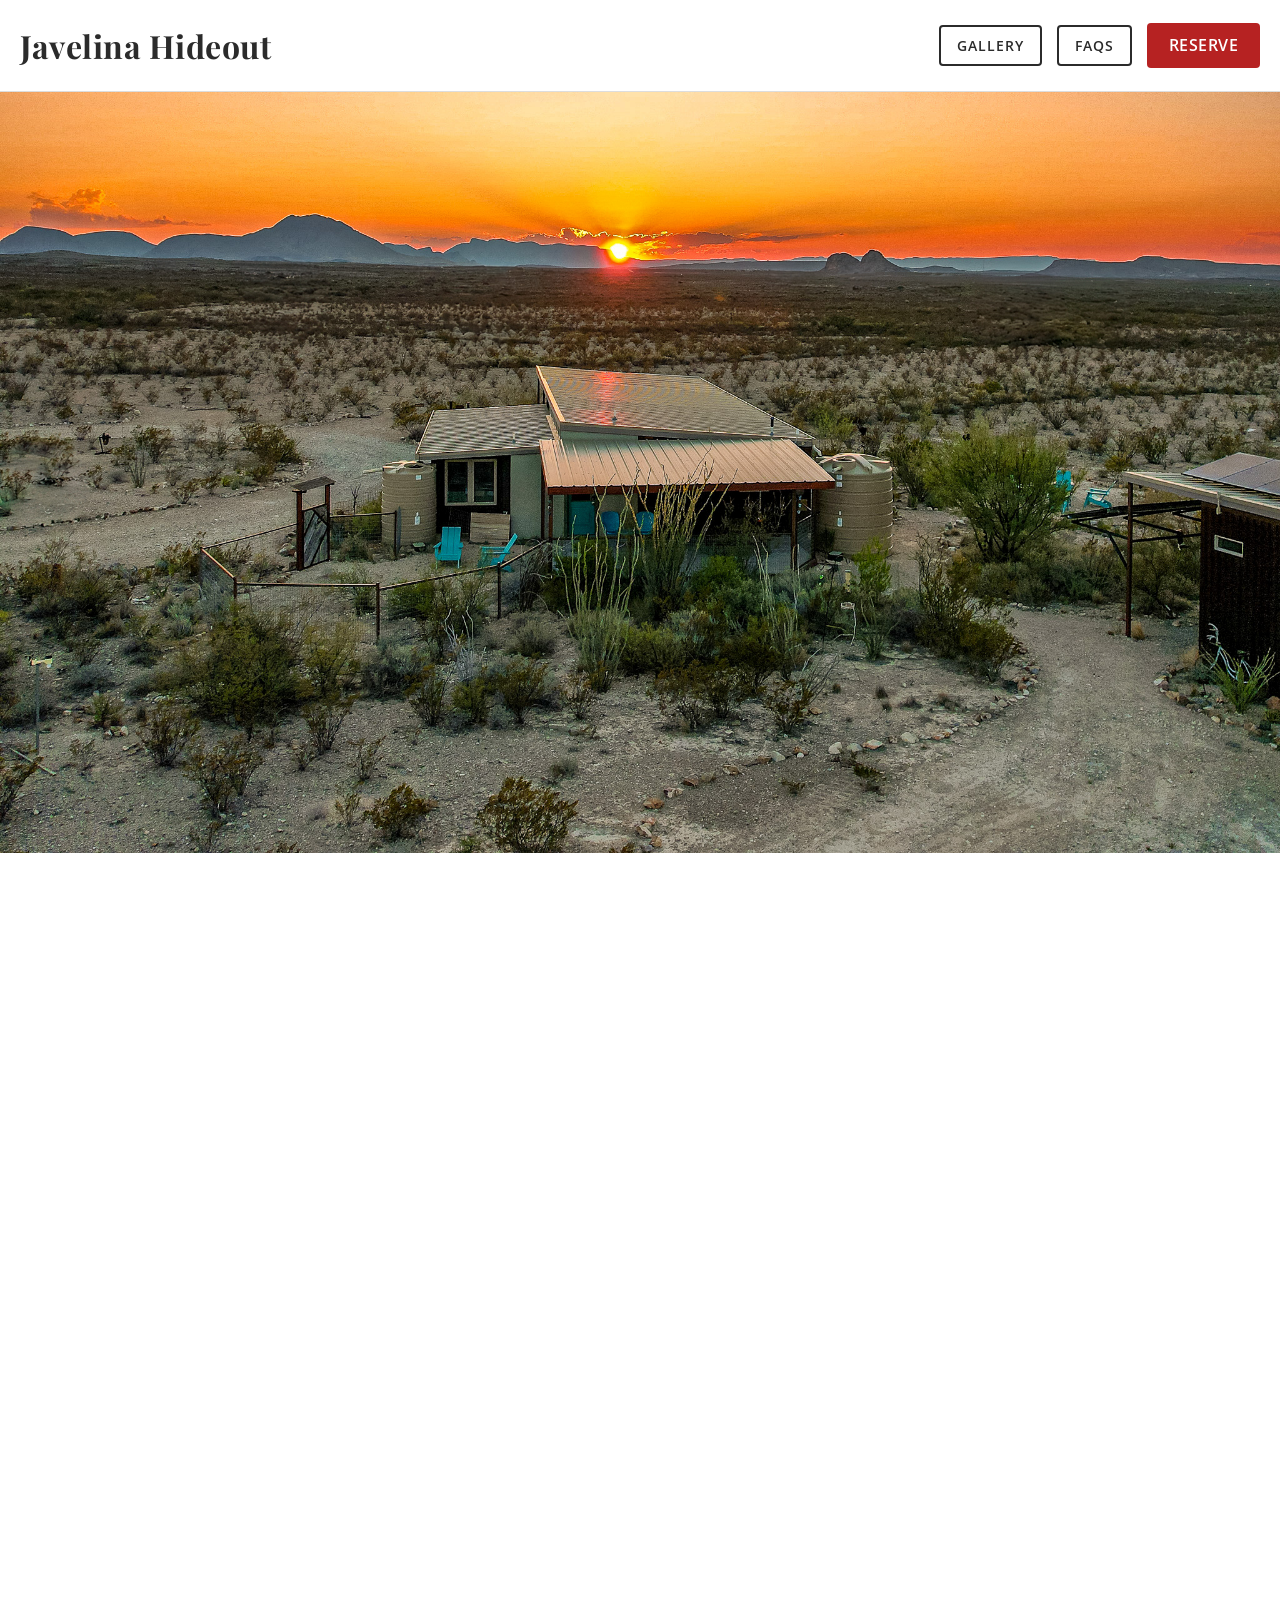
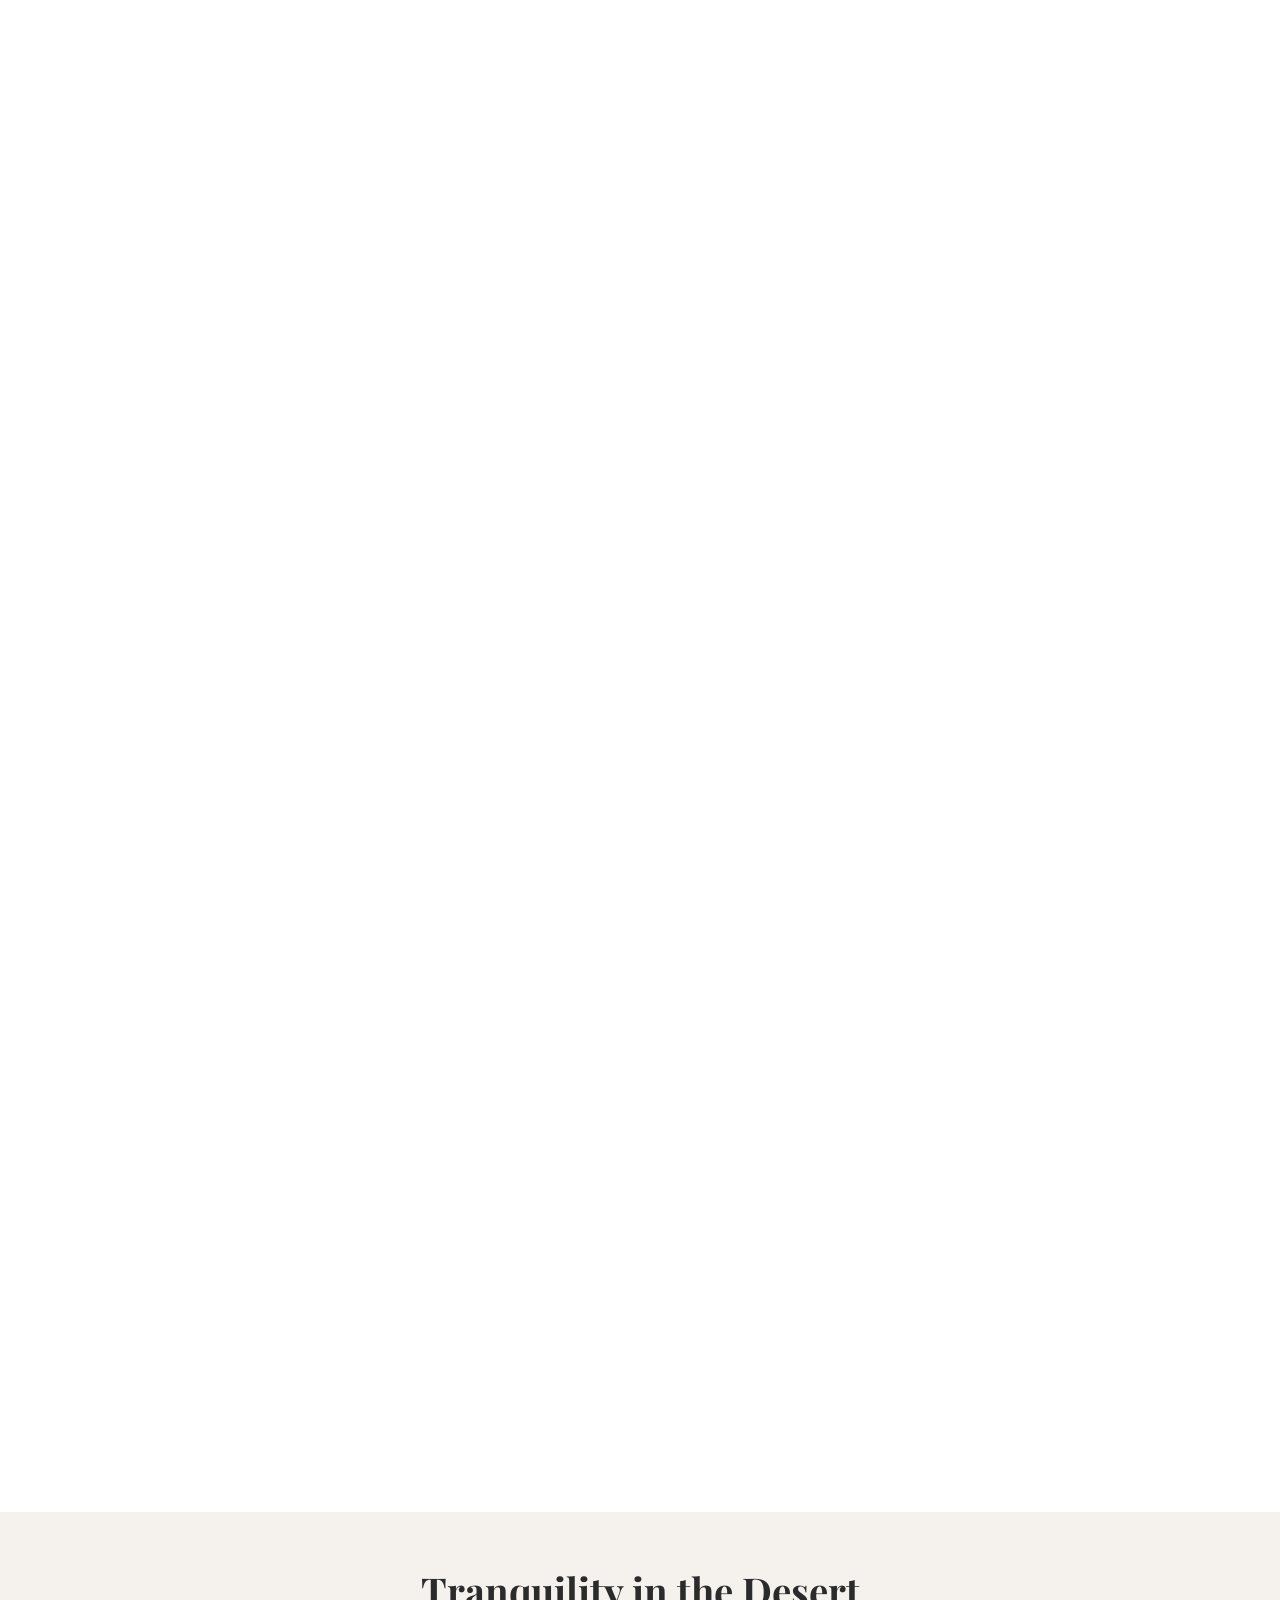
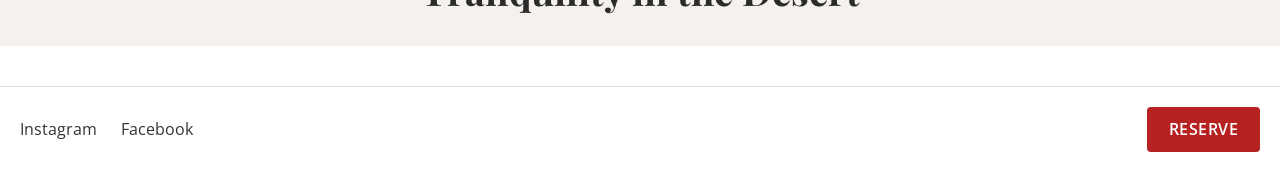
==== index.html @ 0f3e6824 "new repo to reproduce old page" ====
<!DOCTYPE html>
<html lang="en">
<head>
    <meta charset="UTF-8">
    <meta name="viewport" content="width=device-width, initial-scale=1.0">
    <title>Javelina Hideout</title>
    <link rel="stylesheet" href="style.css">
    <link rel="preconnect" href="https://fonts.googleapis.com">
    <link rel="preconnect" href="https://fonts.gstatic.com" crossorigin>
    <link href="https://fonts.googleapis.com/css2?family=Playfair+Display:wght@500;600;700&family=Open+Sans:wght@300;400;600&display=swap" rel="stylesheet">
</head>
<body>
    <header>
        <h1>Javelina Hideout</h1>
        <nav class="main-nav">
            <a href="rooms.html" class="nav-link">GALLERY</a>
            <a href="about.html" class="nav-link">FAQS</a>
            <a href="https://bbvr-javelina.guestybookings.com/listings/5f4fd89a35d9df002918c283" class="reserve-button">RESERVE</a>
        </nav>
    </header>

    <main>
        <section class="hero-section">
            <div class="hero-image reveal">
                <img src="images/compound_sunset.jpg" alt="privacy and serenity abound at javelina hideout">
            </div>
        </section>

        <section class="content-section">
            <div class="text-content reveal">
                <p class="eyebrow">Experience Incredible Sunsets</p>
                <h2>Rest and Decompress in Style</h2>
                <p>
                    Perfect for those seeking peace and tranqulity in the desert. Enjoy your
                    mornings and evenings on the east porch or the west porch, listening to the sounds of
                    nature in the desert.
                </p>
                <a href="https://bbvr-javelina.guestybookings.com/listings/5f4fd89a35d9df002918c283" class="reserve-button reserve-inline">RESERVE</a>
            </div>
            <div class="image-content reveal">
                <img src="images/east_porch.jpg" alt="08_eastporch_BE80762C-20E3-4965-8BEB-749A778F0D4C_1_105_c.jpg">
            </div>
        </section>

        <section class="content-section alt">
            <div class="text-content reveal">
                <p class="eyebrow">Experience Incredible Sunsets</p>
                <h2>Sleeping In or Staying Up Late</h2>
                <p>
                    Wake when you like, sleep when you want. Spend evenings by the firepit or
                    wandering the desert trail. Javelina Hideout offers off-grid comfort and endless
                    stargazing in complete privacy.
                </p>
                <a href="https://bbvr-javelina.guestybookings.com/listings/5f4fd89a35d9df002918c283" class="reserve-button reserve-inline">RESERVE</a>
            </div>
            <div class="image-content reveal">
                <img src="images/firepit.jpg" alt="IMG_0981 3.jpg">
            </div>
        </section>

        <section class="sunset-section">
            <div class="sunset-content reveal">
                <p class="eyebrow">Experience Incredible Sunsets</p>
                <a href="https://bbvr-javelina.guestybookings.com/listings/5f4fd89a35d9df002918c283" class="reserve-button reserve-inline">RESERVE</a>
            </div>
            <div class="sunset-image reveal">
                <img src="images/west_porch_sunset.jpg" alt="west porch for viewing sunset at javelina hideout near big bend national park">
            </div>
        </section>

        <section class="banner">
            <h2>Tranquility in the Desert</h2>
        </section>
    </main>

    <footer>
        <div class="social-links">
            <a href="https://www.instagram.com/javelina_hideout">Instagram</a>
            <a href="https://www.facebook.com/javelinahideout">Facebook</a>
        </div>
        <a href="https://bbvr-javelina.guestybookings.com/listings/5f4fd89a35d9df002918c283" class="reserve-button">RESERVE</a>
    </footer>
    <script src="app.js"></script>
</body>
</html>
---- style.css ----
body {
    font-family: "Open Sans", sans-serif;
    margin: 0;
    background-color: #fff;
    color: #2b2b2b;
    line-height: 1.6;
}

header {
    display: flex;
    justify-content: space-between;
    align-items: center;
    padding: 20px;
    background-color: #fff;
    border-bottom: 1px solid #ddd;
    position: sticky;
    top: 0;
    z-index: 1000;
}

header h1 {
    margin: 0;
    font-size: 2em;
    font-family: "Playfair Display", serif;
    letter-spacing: 0.5px;
}

.main-nav {
    display: flex;
    gap: 15px;
    align-items: center;
}

.nav-link {
    color: #2b2b2b;
    text-decoration: none;
    font-weight: 600;
    letter-spacing: 1px;
    font-size: 0.85em;
    padding: 8px 16px;
    border: 2px solid #2b2b2b;
    border-radius: 4px;
    transition: all 0.3s ease;
}

.nav-link:hover {
    background-color: #2b2b2b;
    color: #fff;
}

.reserve-button {
    background-color: #b62222;
    color: #fff;
    padding: 10px 22px;
    text-decoration: none;
    border-radius: 4px;
    font-weight: 600;
    letter-spacing: 0.5px;
}

.reserve-inline {
    display: inline-block;
    margin-top: 12px;
}

.banner {
    text-align: center;
    padding: 48px 20px 24px;
    background-color: #f5f2ee;
}

.banner h2 {
    font-size: 2.4em;
    margin: 0;
    font-family: "Playfair Display", serif;
}

.hero-section {
    padding: 0;
    margin: 0;
}

.hero-image {
    width: 100%;
}

.hero-image img {
    width: 100%;
    display: block;
}

.content-section {
    display: grid;
    grid-template-columns: repeat(auto-fit, minmax(280px, 1fr));
    gap: 30px;
    align-items: center;
    padding: 40px 20px;
}

.content-section.alt .text-content {
    order: 2;
}

.content-section.alt .image-content {
    order: 1;
}

.content-section img {
    width: 100%;
    border-radius: 6px;
}

.content-section h2 {
    font-size: 2.2em;
    margin-bottom: 12px;
    font-family: "Playfair Display", serif;
}

.eyebrow {
    text-transform: uppercase;
    letter-spacing: 2px;
    font-size: 0.8em;
    color: #8a7f72;
    margin: 0 0 6px;
}

.sunset-section {
    padding: 40px 20px;
    text-align: center;
}

.sunset-content {
    margin-bottom: 20px;
}

.sunset-image img {
    width: 100%;
    max-width: 900px;
    border-radius: 6px;
    margin: 0 auto;
    display: block;
}

.gallery-section,
.faqs-section {
    padding: 60px 20px;
    max-width: 1200px;
    margin: 0 auto;
}

.gallery-section h2,
.faqs-section h2 {
    font-family: "Playfair Display", serif;
    font-size: 2.5em;
    text-align: center;
    margin-bottom: 40px;
}

.gallery-grid {
    column-count: 3;
    column-gap: 20px;
}

@media (max-width: 900px) {
    .gallery-grid {
        column-count: 2;
    }
}

@media (max-width: 600px) {
    .gallery-grid {
        column-count: 1;
    }
}

.gallery-grid img {
    width: 100%;
    margin-bottom: 20px;
    border-radius: 6px;
    transition: transform 0.3s ease;
    display: block;
    break-inside: avoid;
}

.gallery-grid img:hover {
    transform: scale(1.02);
}

.faq-item {
    margin-bottom: 30px;
    padding: 20px;
    background-color: #f9f9f9;
    border-radius: 6px;
}

.faq-item h3 {
    font-family: "Playfair Display", serif;
    font-size: 1.3em;
    margin-top: 0;
    margin-bottom: 10px;
}

.faq-item p {
    margin: 0;
    line-height: 1.7;
}

@media (max-width: 768px) {
    .content-section {
        grid-template-columns: 1fr;
    }
    
    .content-section.alt .text-content,
    .content-section.alt .image-content {
        order: initial;
    }
    
    .main-nav {
        gap: 8px;
    }
    
    .nav-link {
        padding: 6px 12px;
        font-size: 0.75em;
    }
}

footer {
    display: flex;
    justify-content: space-between;
    align-items: center;
    padding: 20px;
    background-color: #fff;
    border-top: 1px solid #ddd;
    margin-top: 40px;
}

.social-links a {
    margin-right: 20px;
    color: #333;
    text-decoration: none;
}

/* Animation */
.reveal {
    opacity: 0;
    transform: translateY(20px);
    transition: opacity 0.6s ease-out, transform 0.6s ease-out;
}

.reveal.active {
    opacity: 1;
    transform: translateY(0);
}
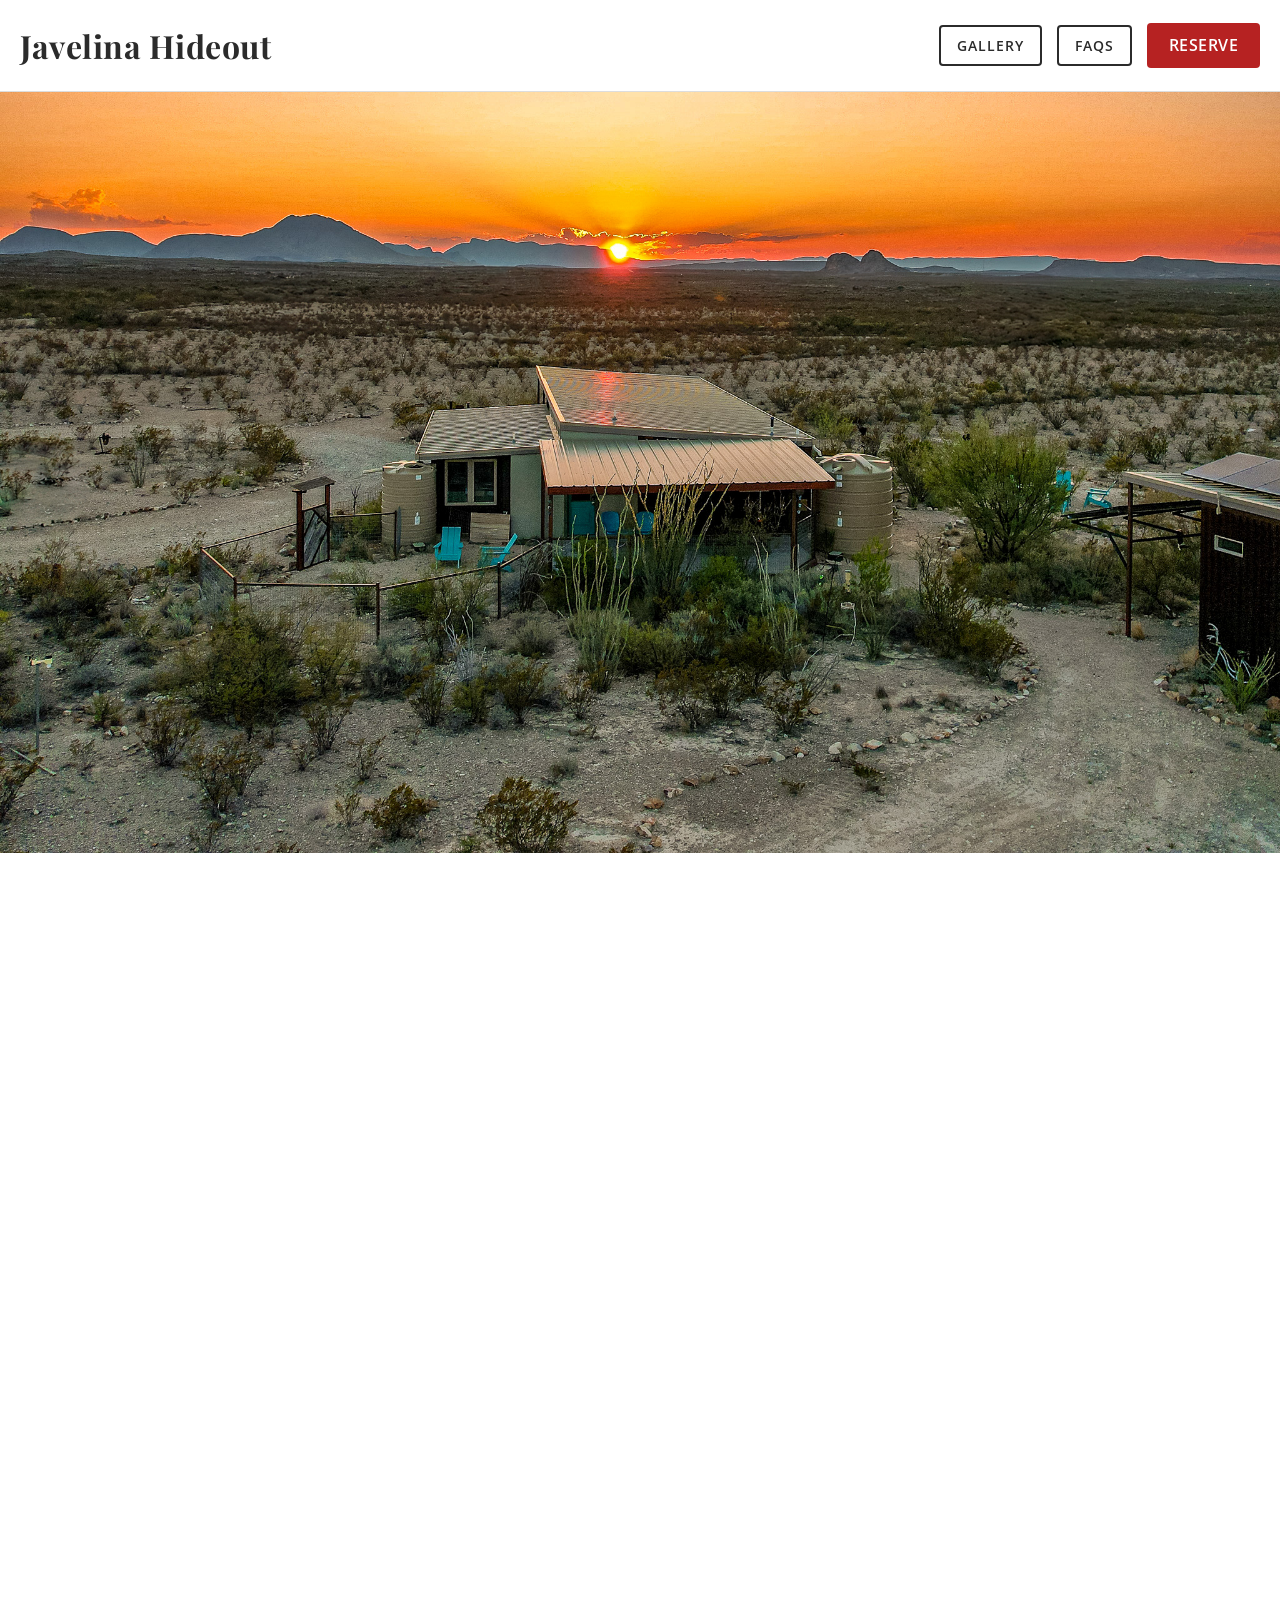
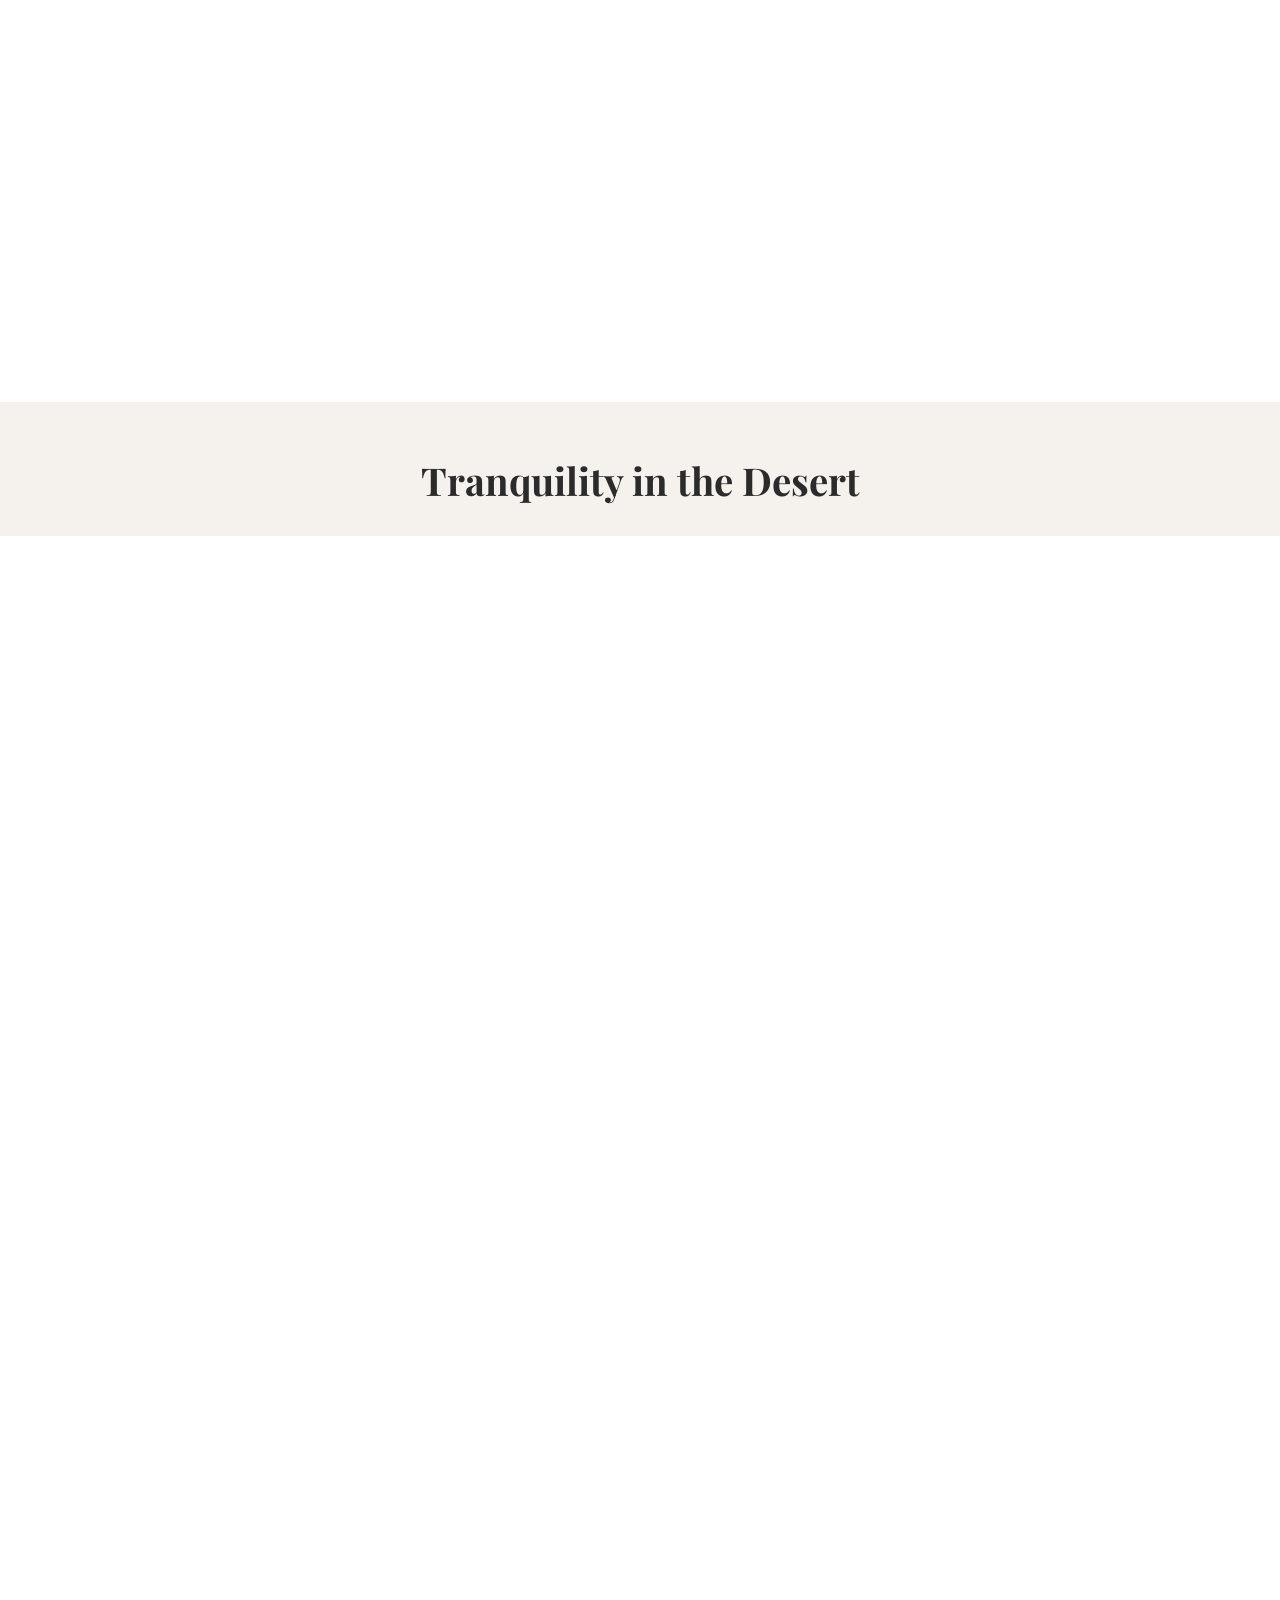
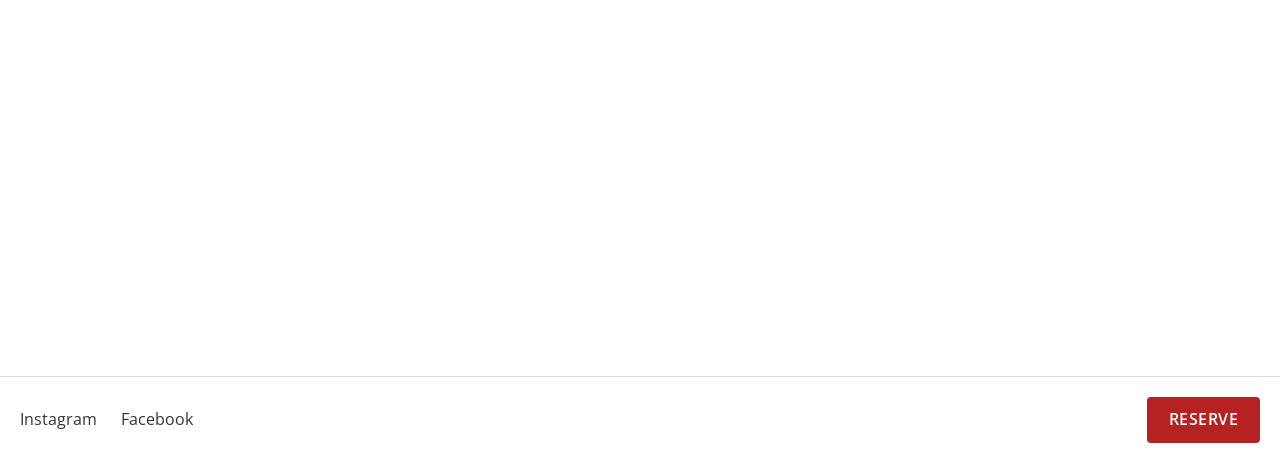
==== commit bc8c8de6: "hacks that fail to replicate the home page" ====
--- a/index.html
+++ b/index.html
@@ -26,9 +26,22 @@
             </div>
         </section>
 
+        <section class="heading-section">
+            <h1 class="reveal">Experience Incredible Sunsets</h1>
+        </section>
+
+        <section class="sunset-feature">
+            <div class="sunset-image reveal">
+                <img src="images/west_porch_sunset.jpg" alt="west porch for viewing sunset at javelina hideout near big bend national park">
+            </div>
+        </section>
+
+        <section class="banner">
+            <h2>Tranquility in the Desert</h2>
+        </section>
+
         <section class="content-section">
             <div class="text-content reveal">
-                <p class="eyebrow">Experience Incredible Sunsets</p>
                 <h2>Rest and Decompress in Style</h2>
                 <p>
                     Perfect for those seeking peace and tranqulity in the desert. Enjoy your
@@ -38,13 +51,12 @@
                 <a href="https://bbvr-javelina.guestybookings.com/listings/5f4fd89a35d9df002918c283" class="reserve-button reserve-inline">RESERVE</a>
             </div>
             <div class="image-content reveal">
-                <img src="images/east_porch.jpg" alt="08_eastporch_BE80762C-20E3-4965-8BEB-749A778F0D4C_1_105_c.jpg">
+                <img src="images/east_porch.jpg" alt="East porch">
             </div>
         </section>
 
         <section class="content-section alt">
             <div class="text-content reveal">
-                <p class="eyebrow">Experience Incredible Sunsets</p>
                 <h2>Sleeping In or Staying Up Late</h2>
                 <p>
                     Wake when you like, sleep when you want. Spend evenings by the firepit or
@@ -54,22 +66,8 @@
                 <a href="https://bbvr-javelina.guestybookings.com/listings/5f4fd89a35d9df002918c283" class="reserve-button reserve-inline">RESERVE</a>
             </div>
             <div class="image-content reveal">
-                <img src="images/firepit.jpg" alt="IMG_0981 3.jpg">
+                <img src="images/firepit.jpg" alt="Firepit">
             </div>
-        </section>
-
-        <section class="sunset-section">
-            <div class="sunset-content reveal">
-                <p class="eyebrow">Experience Incredible Sunsets</p>
-                <a href="https://bbvr-javelina.guestybookings.com/listings/5f4fd89a35d9df002918c283" class="reserve-button reserve-inline">RESERVE</a>
-            </div>
-            <div class="sunset-image reveal">
-                <img src="images/west_porch_sunset.jpg" alt="west porch for viewing sunset at javelina hideout near big bend national park">
-            </div>
-        </section>
-
-        <section class="banner">
-            <h2>Tranquility in the Desert</h2>
         </section>
     </main>
 
--- a/style.css
+++ b/style.css
@@ -89,6 +89,33 @@
     display: block;
 }
 
+.heading-section {
+    text-align: center;
+    padding: 60px 20px 40px;
+}
+
+.heading-section h1 {
+    font-family: "Playfair Display", serif;
+    font-size: 3.5em;
+    margin: 0;
+    font-weight: 600;
+    color: #2b2b2b;
+}
+
+.sunset-feature {
+    padding: 0;
+    margin: 0;
+}
+
+.sunset-feature .sunset-image {
+    width: 100%;
+}
+
+.sunset-feature .sunset-image img {
+    width: 100%;
+    display: block;
+}
+
 .content-section {
     display: grid;
     grid-template-columns: repeat(auto-fit, minmax(280px, 1fr));
@@ -124,23 +151,6 @@
     margin: 0 0 6px;
 }
 
-.sunset-section {
-    padding: 40px 20px;
-    text-align: center;
-}
-
-.sunset-content {
-    margin-bottom: 20px;
-}
-
-.sunset-image img {
-    width: 100%;
-    max-width: 900px;
-    border-radius: 6px;
-    margin: 0 auto;
-    display: block;
-}
-
 .gallery-section,
 .faqs-section {
     padding: 60px 20px;
@@ -201,8 +211,27 @@
 }
 
 .faq-item p {
-    margin: 0;
+    margin: 0 0 10px 0;
     line-height: 1.7;
+}
+
+.faq-item ul {
+    margin: 10px 0;
+    padding-left: 25px;
+}
+
+.faq-item li {
+    margin-bottom: 8px;
+    line-height: 1.6;
+}
+
+.faq-item a {
+    color: #b62222;
+    text-decoration: none;
+}
+
+.faq-item a:hover {
+    text-decoration: underline;
 }
 
 @media (max-width: 768px) {
@@ -222,6 +251,10 @@
     .nav-link {
         padding: 6px 12px;
         font-size: 0.75em;
+    }
+    
+    .heading-section h1 {
+        font-size: 2em;
     }
 }
 
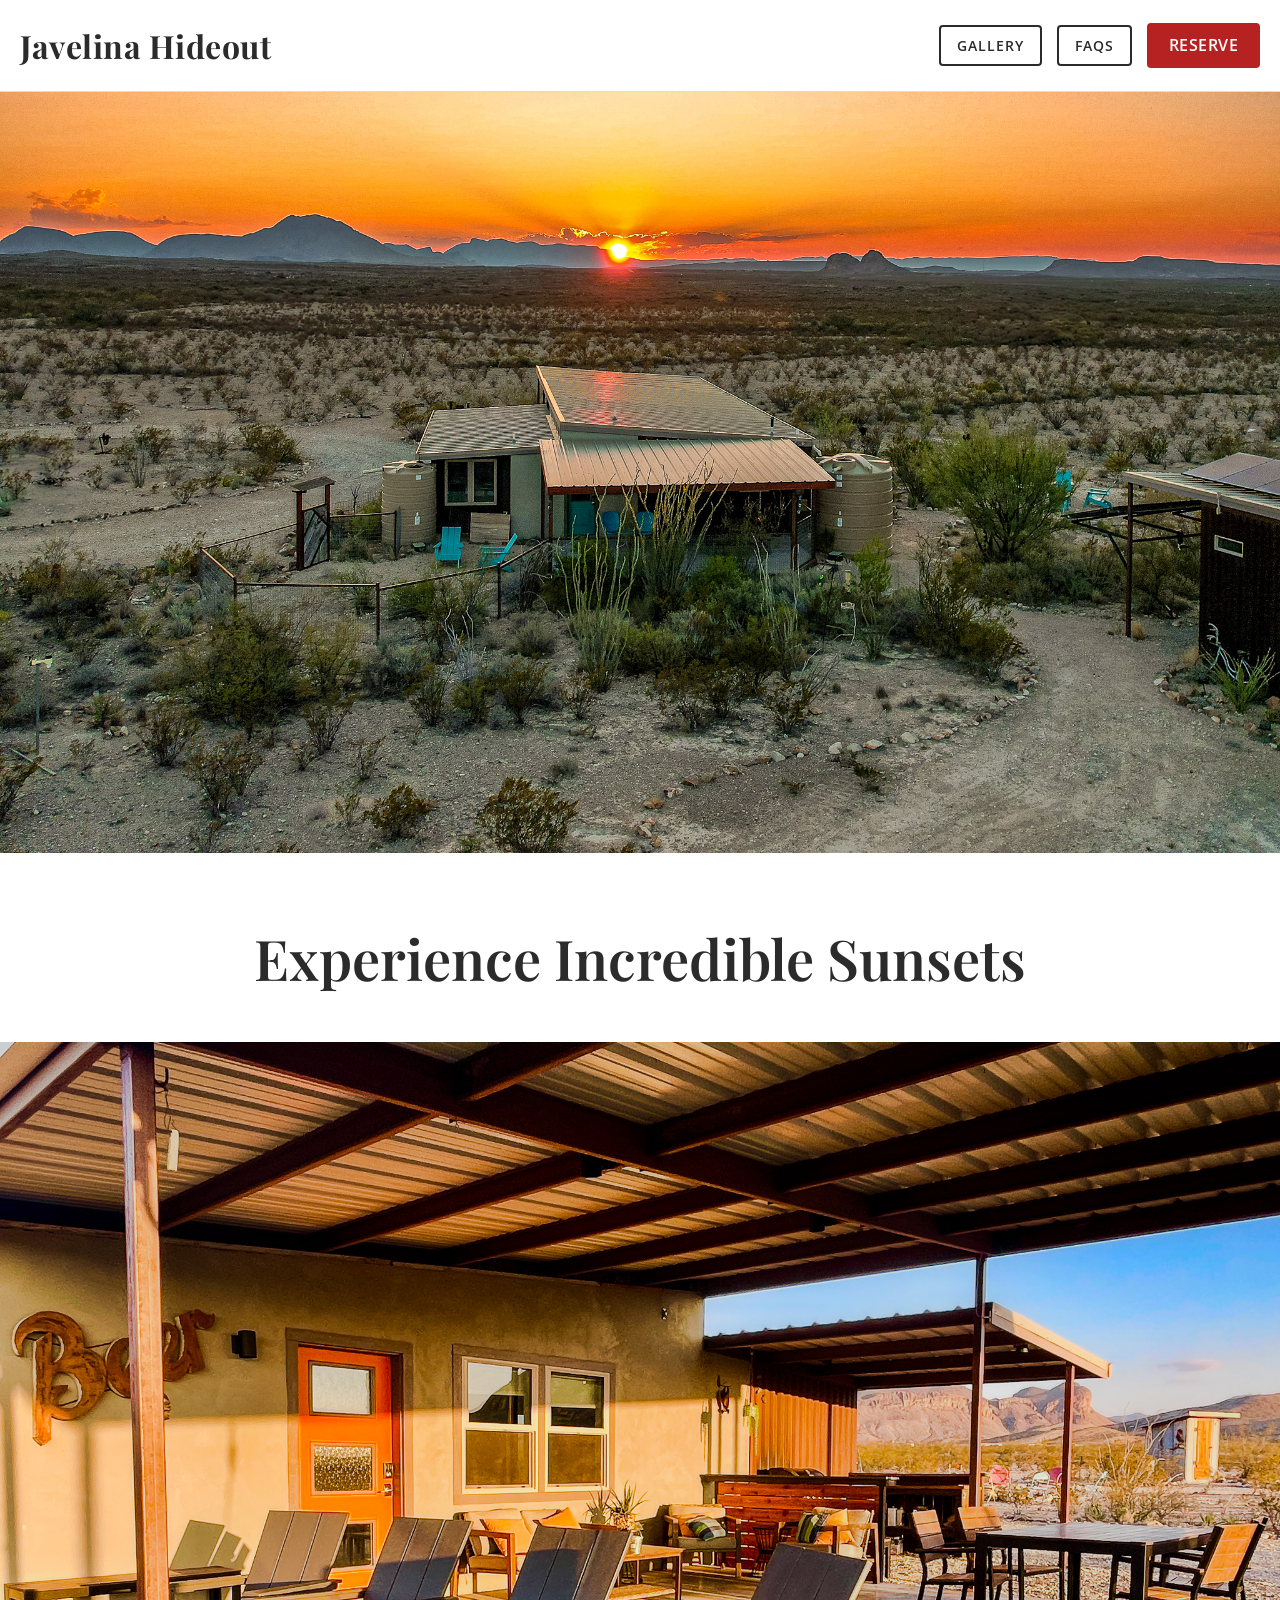
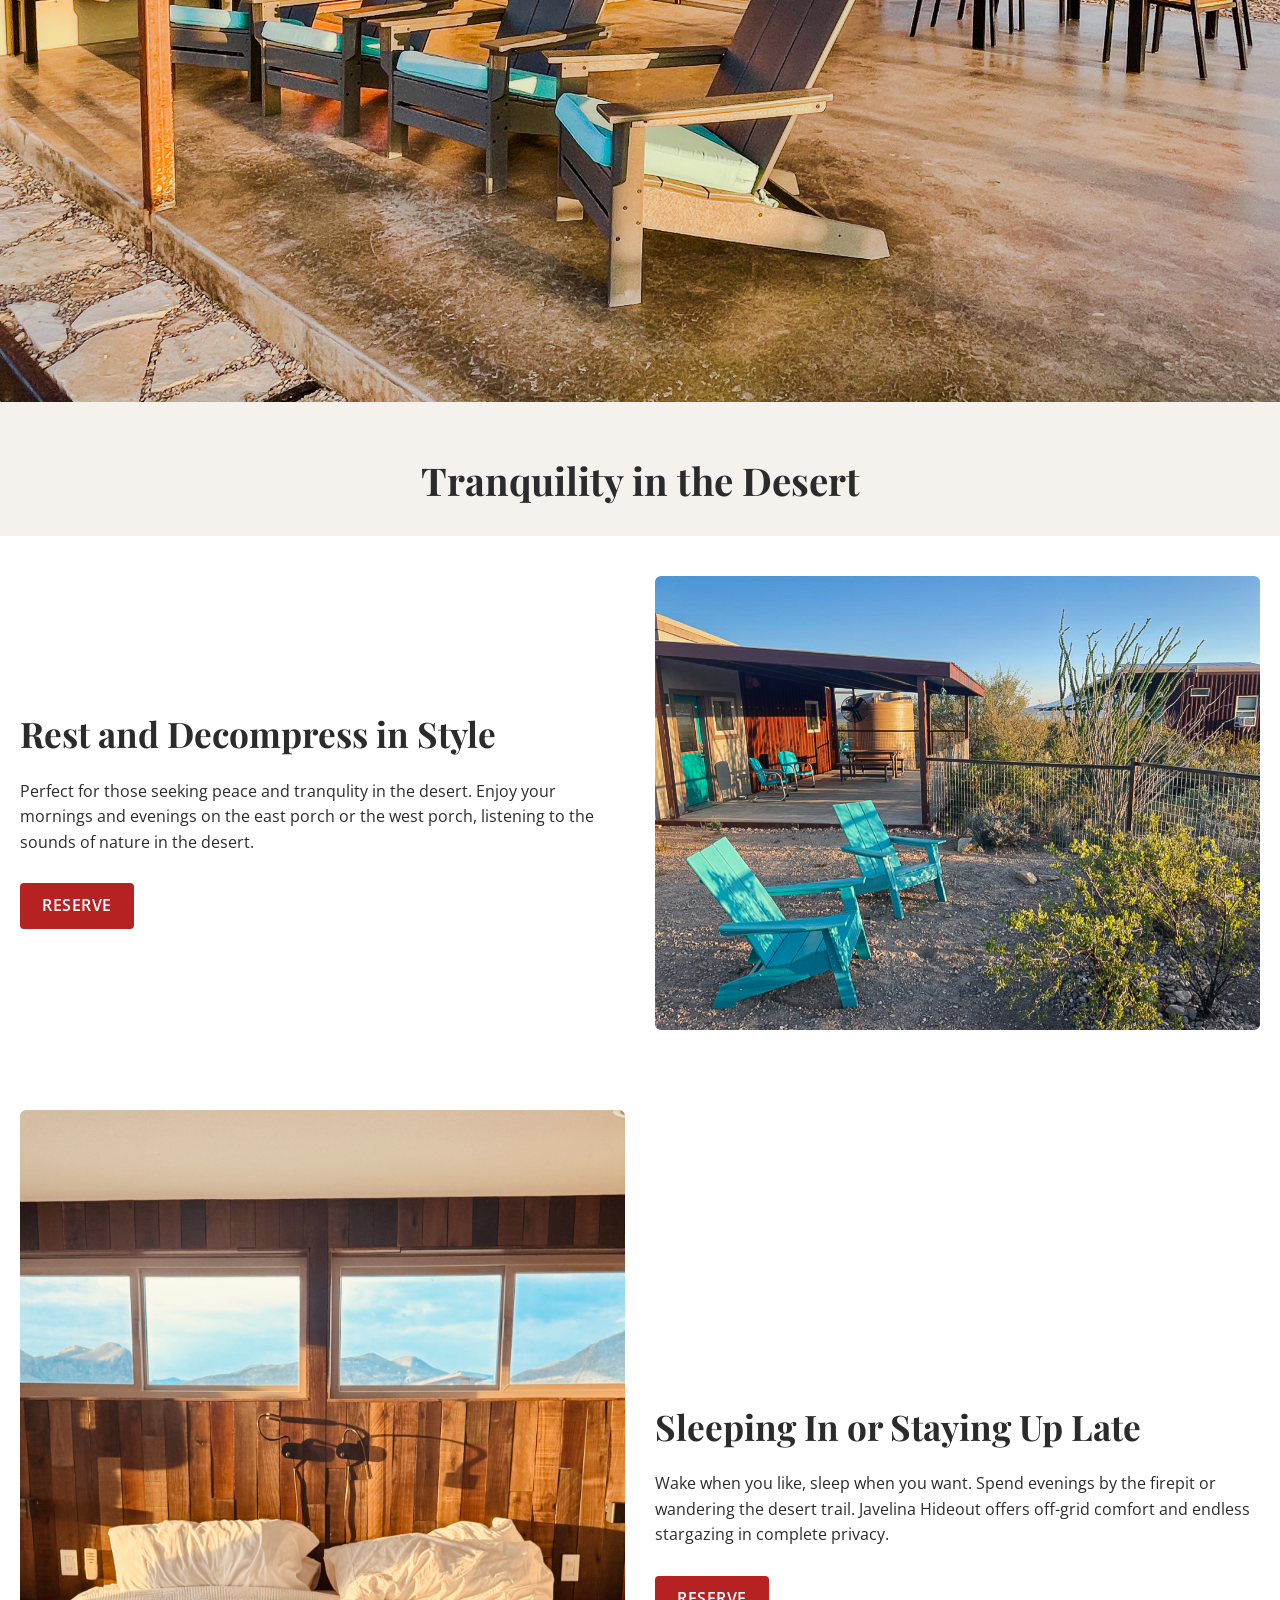
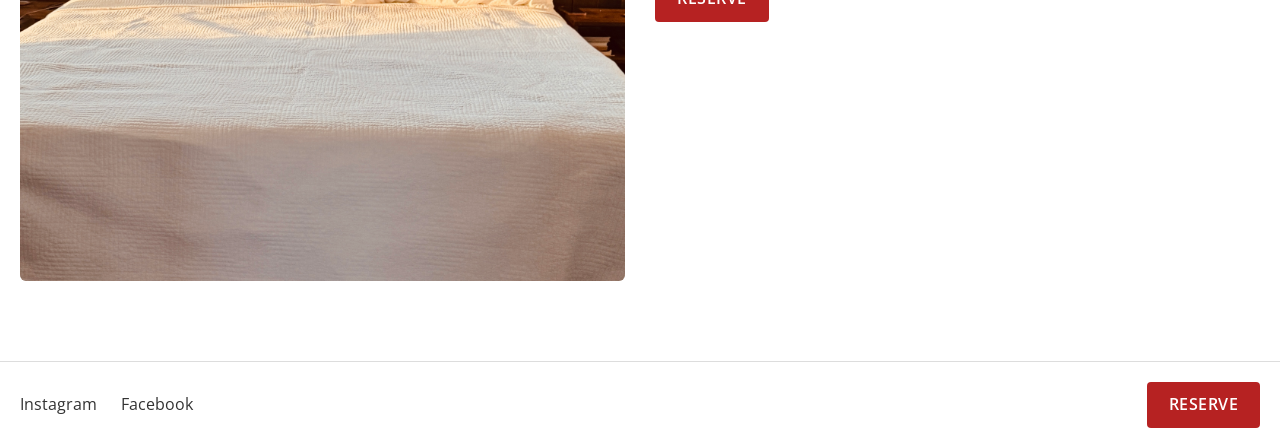
==== commit 91f56ff1: "Add lazy loading to all images for improved performance - Added loading='lazy' attribute to all img " ====
--- a/index.html
+++ b/index.html
@@ -22,9 +22,7 @@
     <main>
         <section class="hero-section">
             <div class="hero-image reveal">
-                <img src="images/compound_sunset.jpg" alt="privacy and serenity abound at javelina hideout">
-            </div>
-        </section>
+            <img src="images/compound_sunset.jpg" alt="privacy and serenity abound at javelina hideout" loading="lazy">
 
         <section class="heading-section">
             <h1 class="reveal">Experience Incredible Sunsets</h1>
@@ -32,7 +30,7 @@
 
         <section class="sunset-feature">
             <div class="sunset-image reveal">
-                <img src="images/west_porch_sunset.jpg" alt="west porch for viewing sunset at javelina hideout near big bend national park">
+                <img src="images/west_porch_sunset.jpg" alt="west porch for viewing sunset at javelina hideout near big bend national park" loading="lazy">
             </div>
         </section>
 
@@ -51,7 +49,7 @@
                 <a href="https://bbvr-javelina.guestybookings.com/listings/5f4fd89a35d9df002918c283" class="reserve-button reserve-inline">RESERVE</a>
             </div>
             <div class="image-content reveal">
-                <img src="images/east_porch.jpg" alt="East porch">
+                <img src="images/east_porch.jpg" alt="East porch" loading="lazy">
             </div>
         </section>
 
@@ -66,7 +64,7 @@
                 <a href="https://bbvr-javelina.guestybookings.com/listings/5f4fd89a35d9df002918c283" class="reserve-button reserve-inline">RESERVE</a>
             </div>
             <div class="image-content reveal">
-                <img src="images/firepit.jpg" alt="Firepit">
+                <img src="images/firepit.jpg" alt="Firepit" loading="lazy">
             </div>
         </section>
     </main>
--- a/style.css
+++ b/style.css
@@ -277,11 +277,23 @@
 /* Animation */
 .reveal {
     opacity: 0;
-    transform: translateY(20px);
-    transition: opacity 0.6s ease-out, transform 0.6s ease-out;
+    transform: translateY(50px);
+    transition: opacity 1s cubic-bezier(0.5, 0, 0, 1), transform 1s cubic-bezier(0.5, 0, 0, 1);
 }
 
 .reveal.active {
     opacity: 1;
     transform: translateY(0);
 }
+
+.reveal:nth-child(1) {
+    transition-delay: 0.1s;
+}
+
+.reveal:nth-child(2) {
+    transition-delay: 0.2s;
+}
+
+.reveal:nth-child(3) {
+    transition-delay: 0.3s;
+}
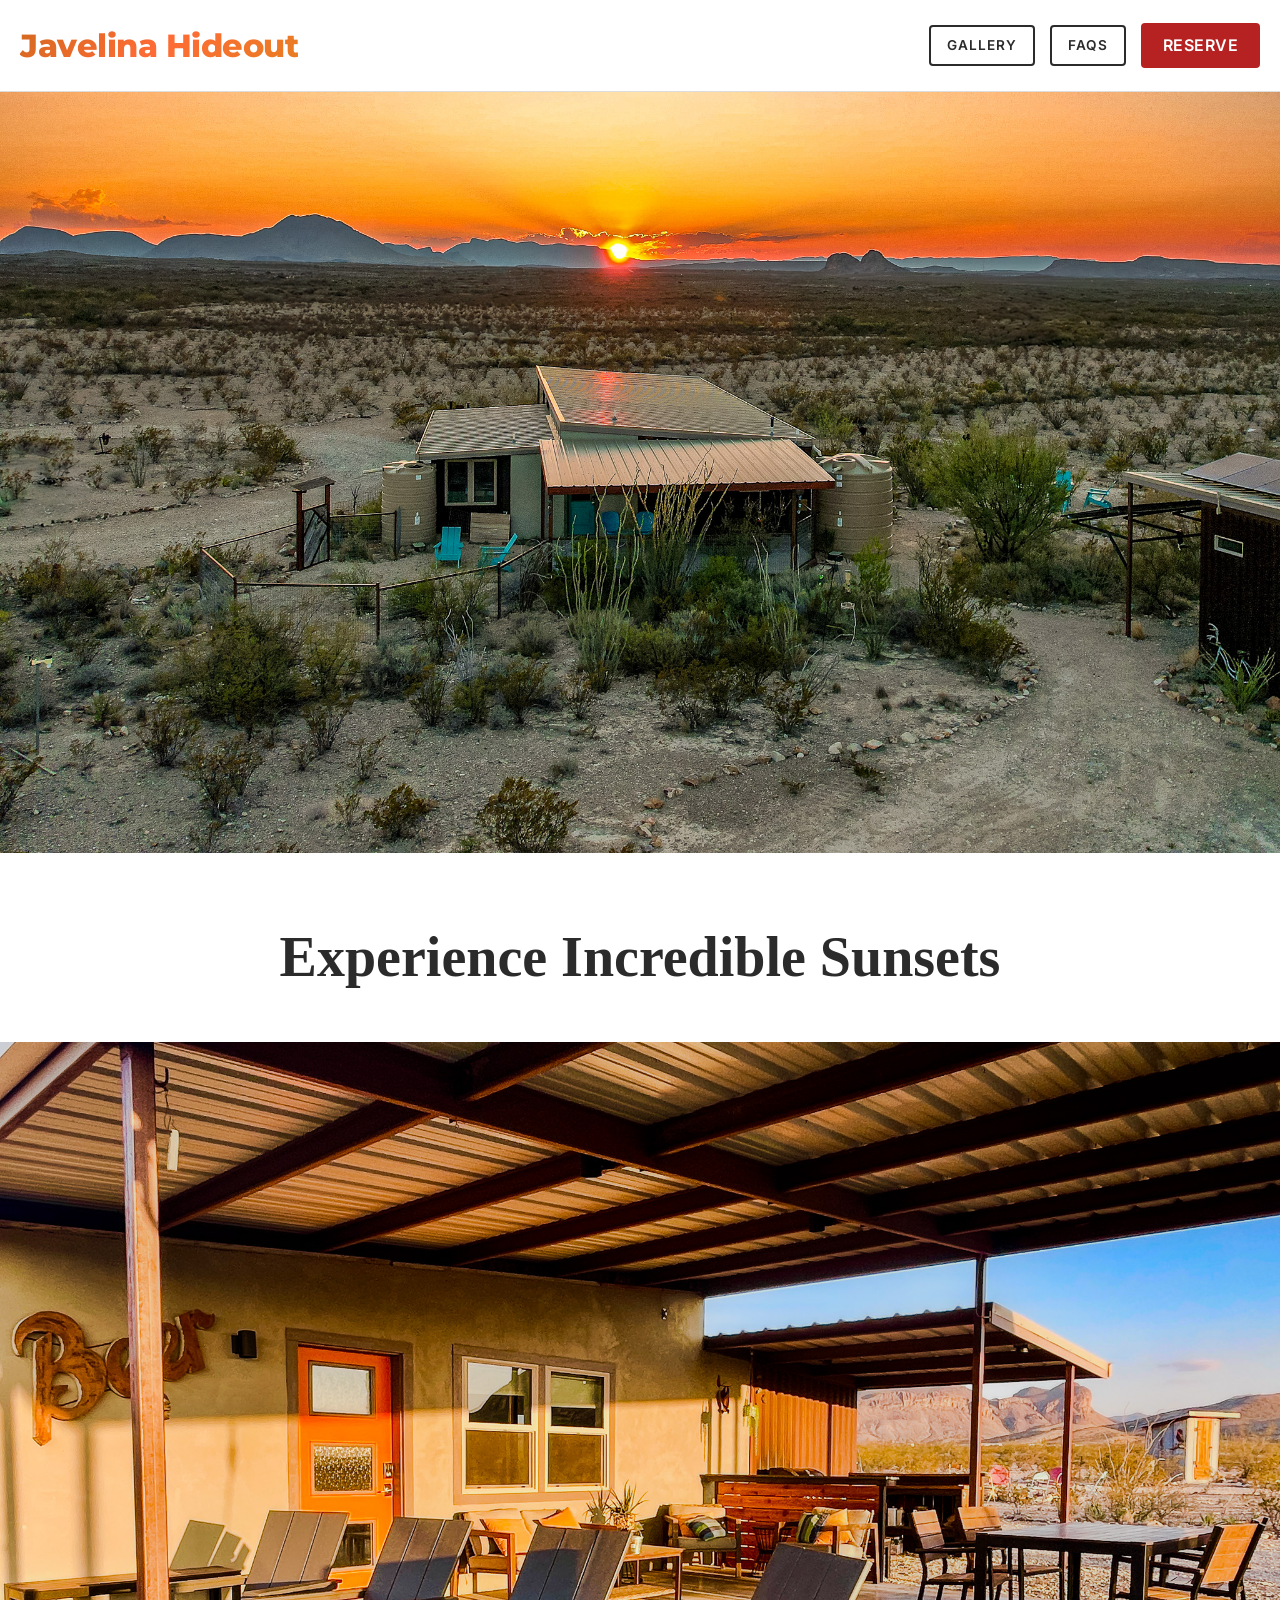
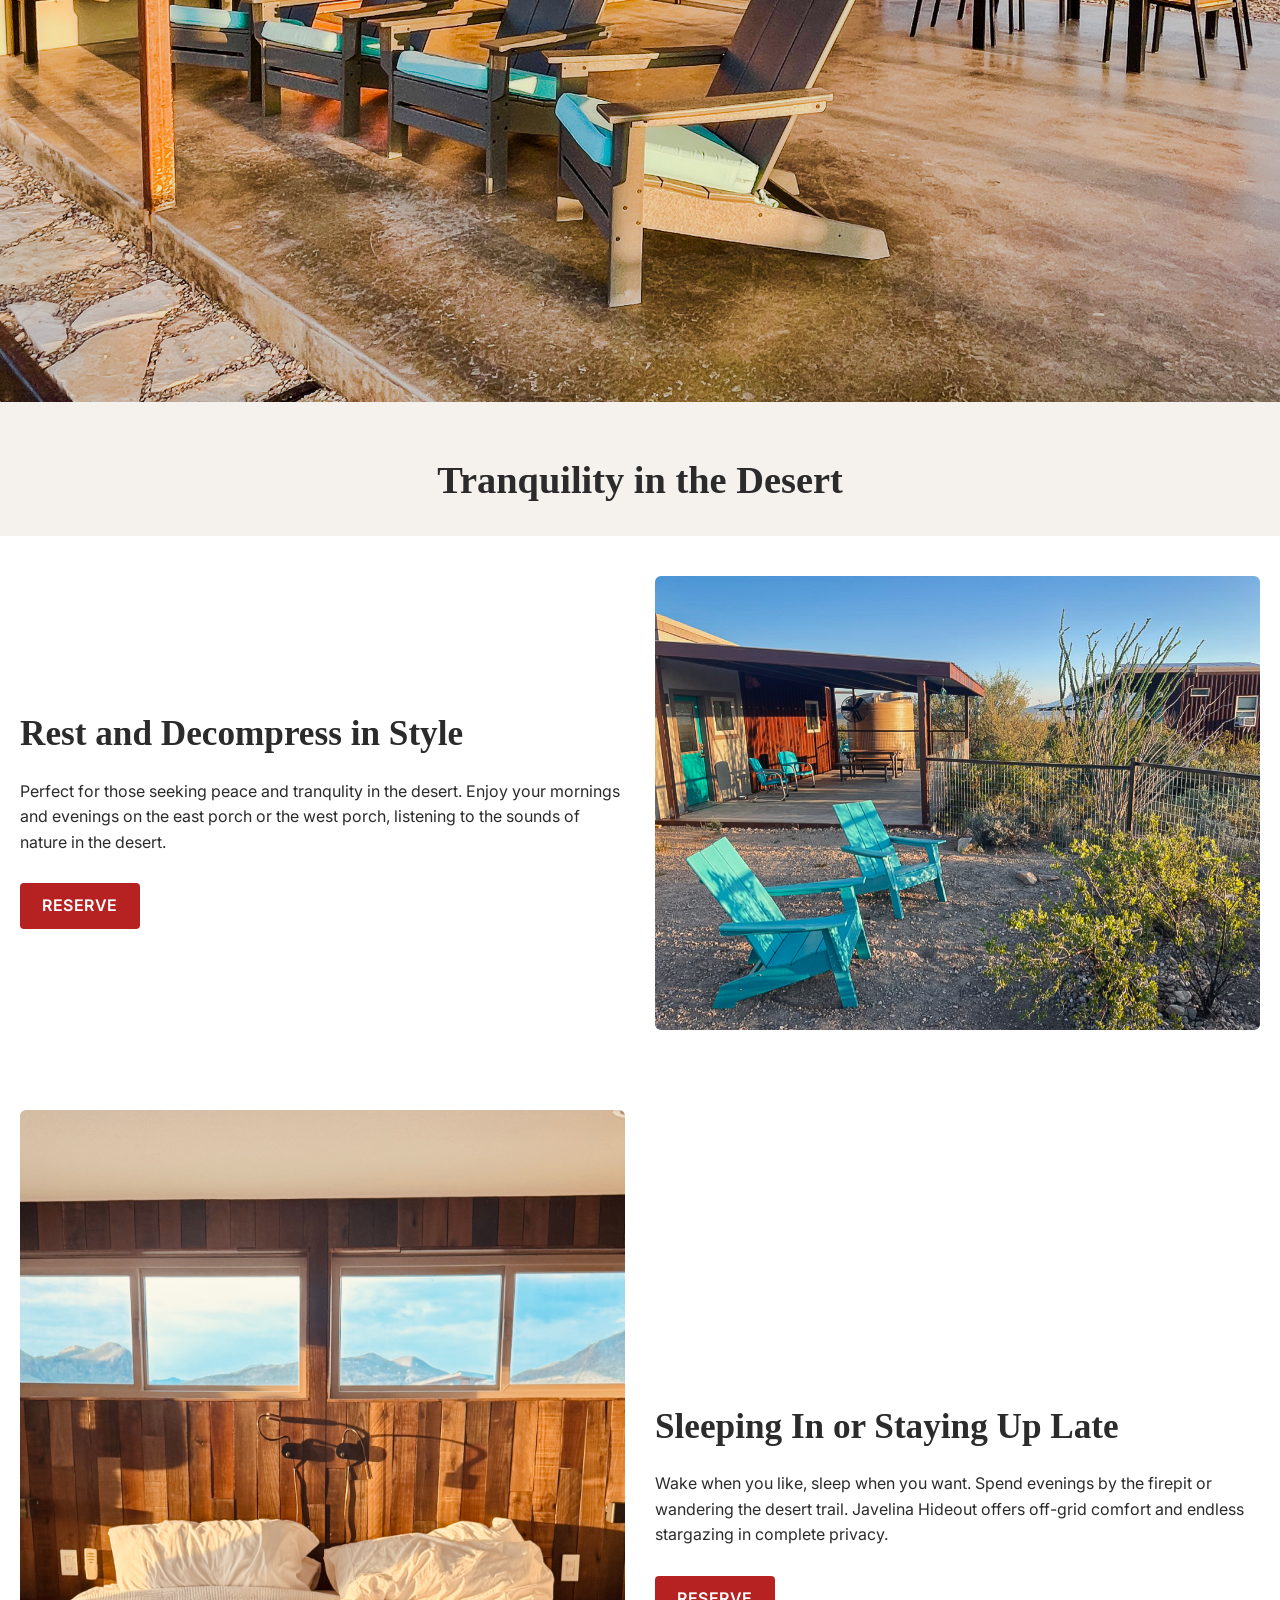
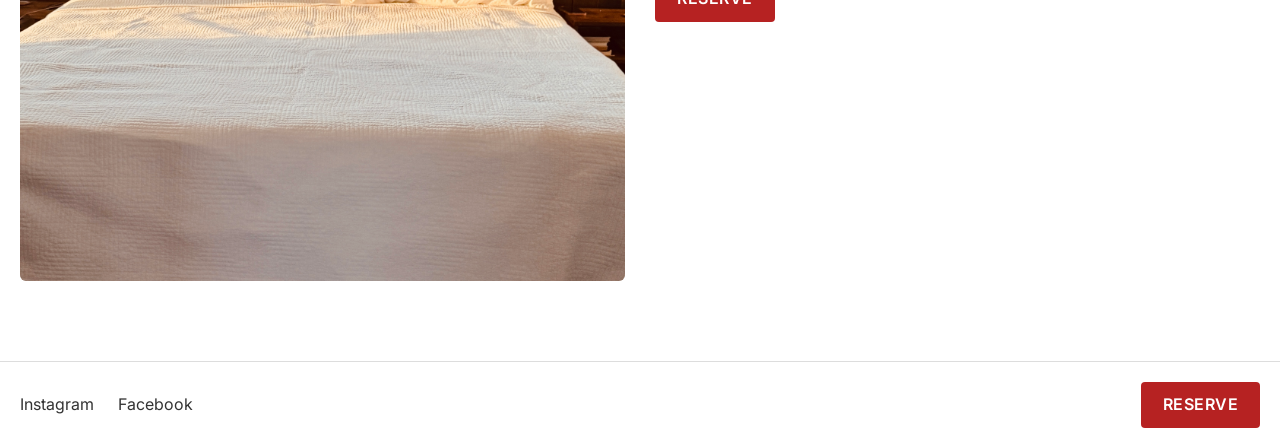
==== commit 9633ddea: "Modernize branding with vibrant typography and colors - Changed heading font from Playfair Display t" ====
--- a/index.html
+++ b/index.html
@@ -7,7 +7,7 @@
     <link rel="stylesheet" href="style.css">
     <link rel="preconnect" href="https://fonts.googleapis.com">
     <link rel="preconnect" href="https://fonts.gstatic.com" crossorigin>
-    <link href="https://fonts.googleapis.com/css2?family=Playfair+Display:wght@500;600;700&family=Open+Sans:wght@300;400;600&display=swap" rel="stylesheet">
+    <link href="https://fonts.googleapis.com/css2?family=Montserrat:wght@600;700;800&family=Inter:wght@300;400;600&display=swap" rel="stylesheet">
 </head>
 <body>
     <header>
--- a/style.css
+++ b/style.css
@@ -1,5 +1,5 @@
 body {
-    font-family: "Open Sans", sans-serif;
+    font-family: "Inter", sans-serif;
     margin: 0;
     background-color: #fff;
     color: #2b2b2b;
@@ -21,8 +21,30 @@
 header h1 {
     margin: 0;
     font-size: 2em;
-    font-family: "Playfair Display", serif;
-    letter-spacing: 0.5px;
+    font-family: "Montserrat", sans-serif;
+    letter-spacing: -0.5px;
+    font-weight: 800;
+    background: linear-gradient(135deg, #d2691e 0%, #ff6b35 50%, #e67e22 100%);
+    -webkit-background-clip: text;
+    -webkit-text-fill-color: transparent;
+    background-clip: text;
+}
+
+.brand-link {
+    font-family: "Montserrat", sans-serif;
+    font-weight: 800;
+    text-decoration: none;
+    letter-spacing: -0.5px;
+    transition: all 0.3s ease;
+    background: linear-gradient(135deg, #d2691e 0%, #ff6b35 50%, #e67e22 100%);
+    -webkit-background-clip: text;
+    -webkit-text-fill-color: transparent;
+    background-clip: text;
+}
+
+.brand-link:hover {
+    filter: brightness(1.1);
+    transform: translateY(-2px);
 }
 
 .main-nav {
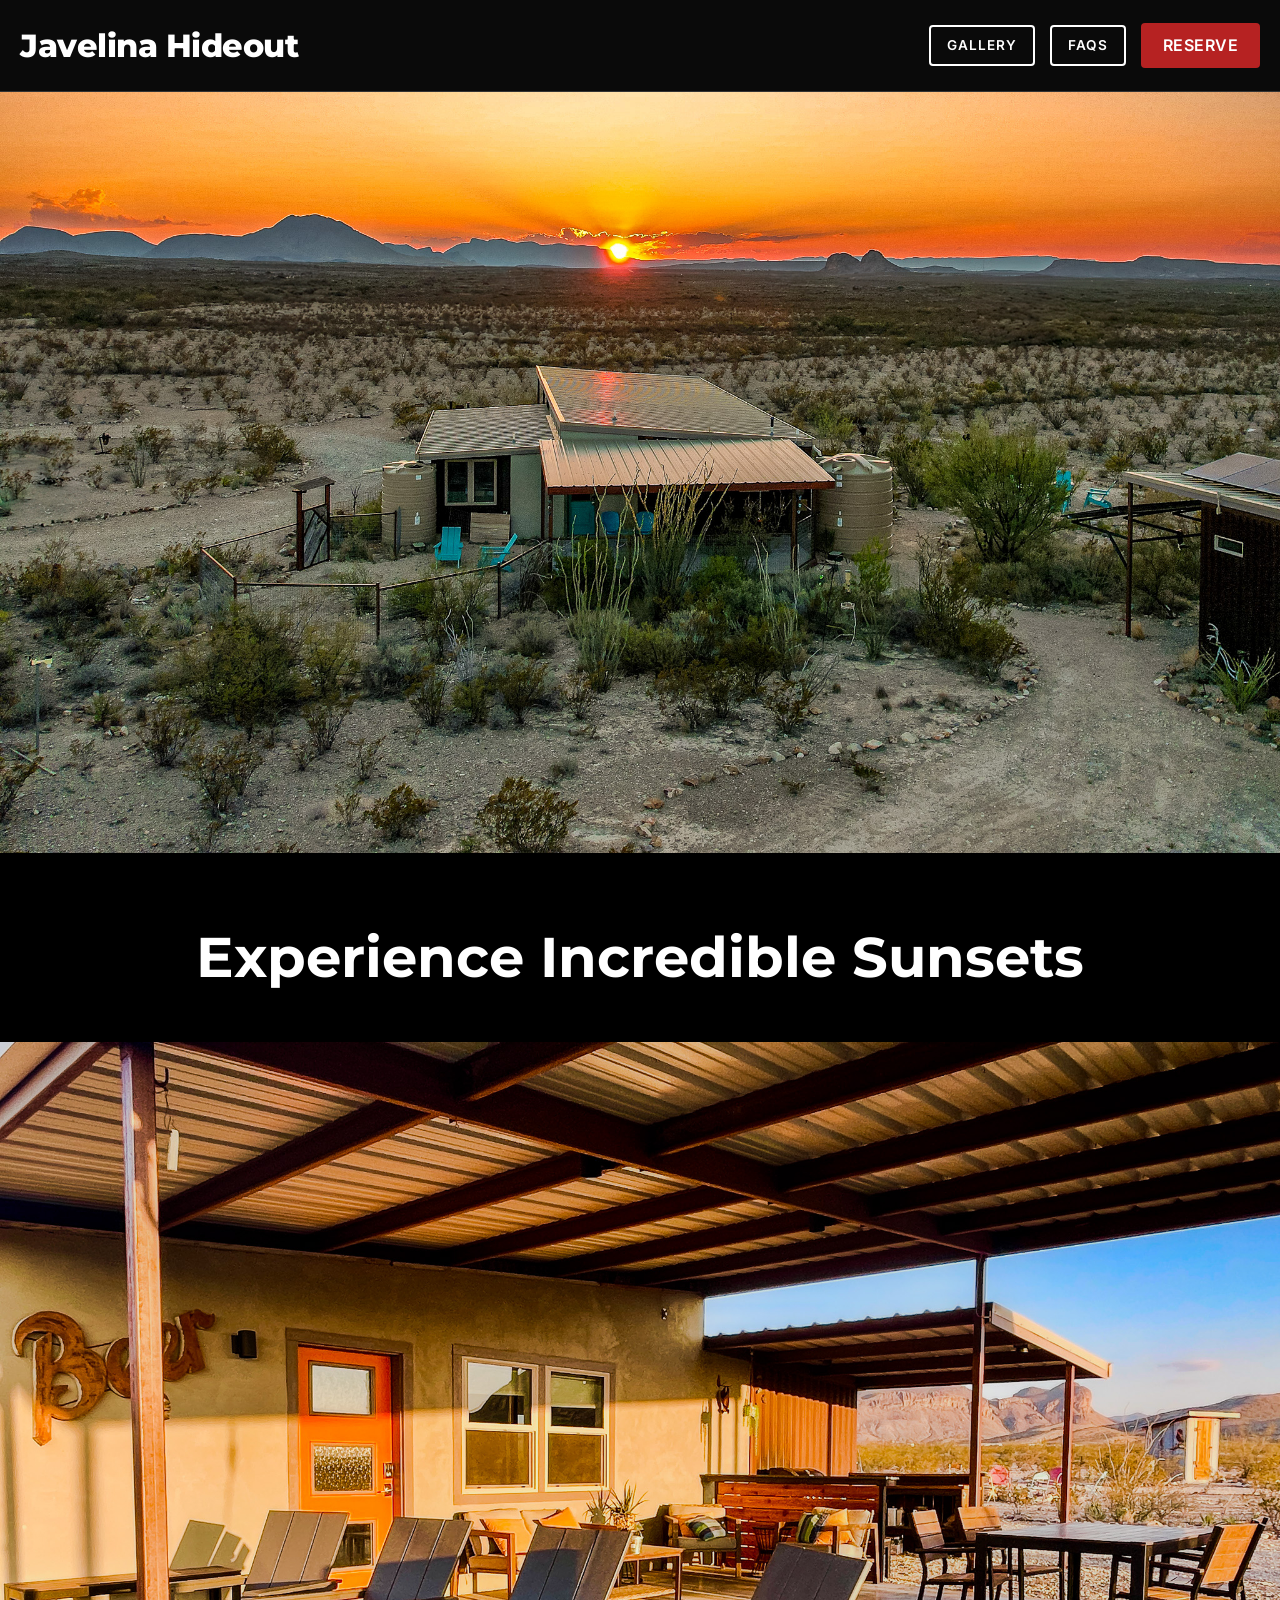
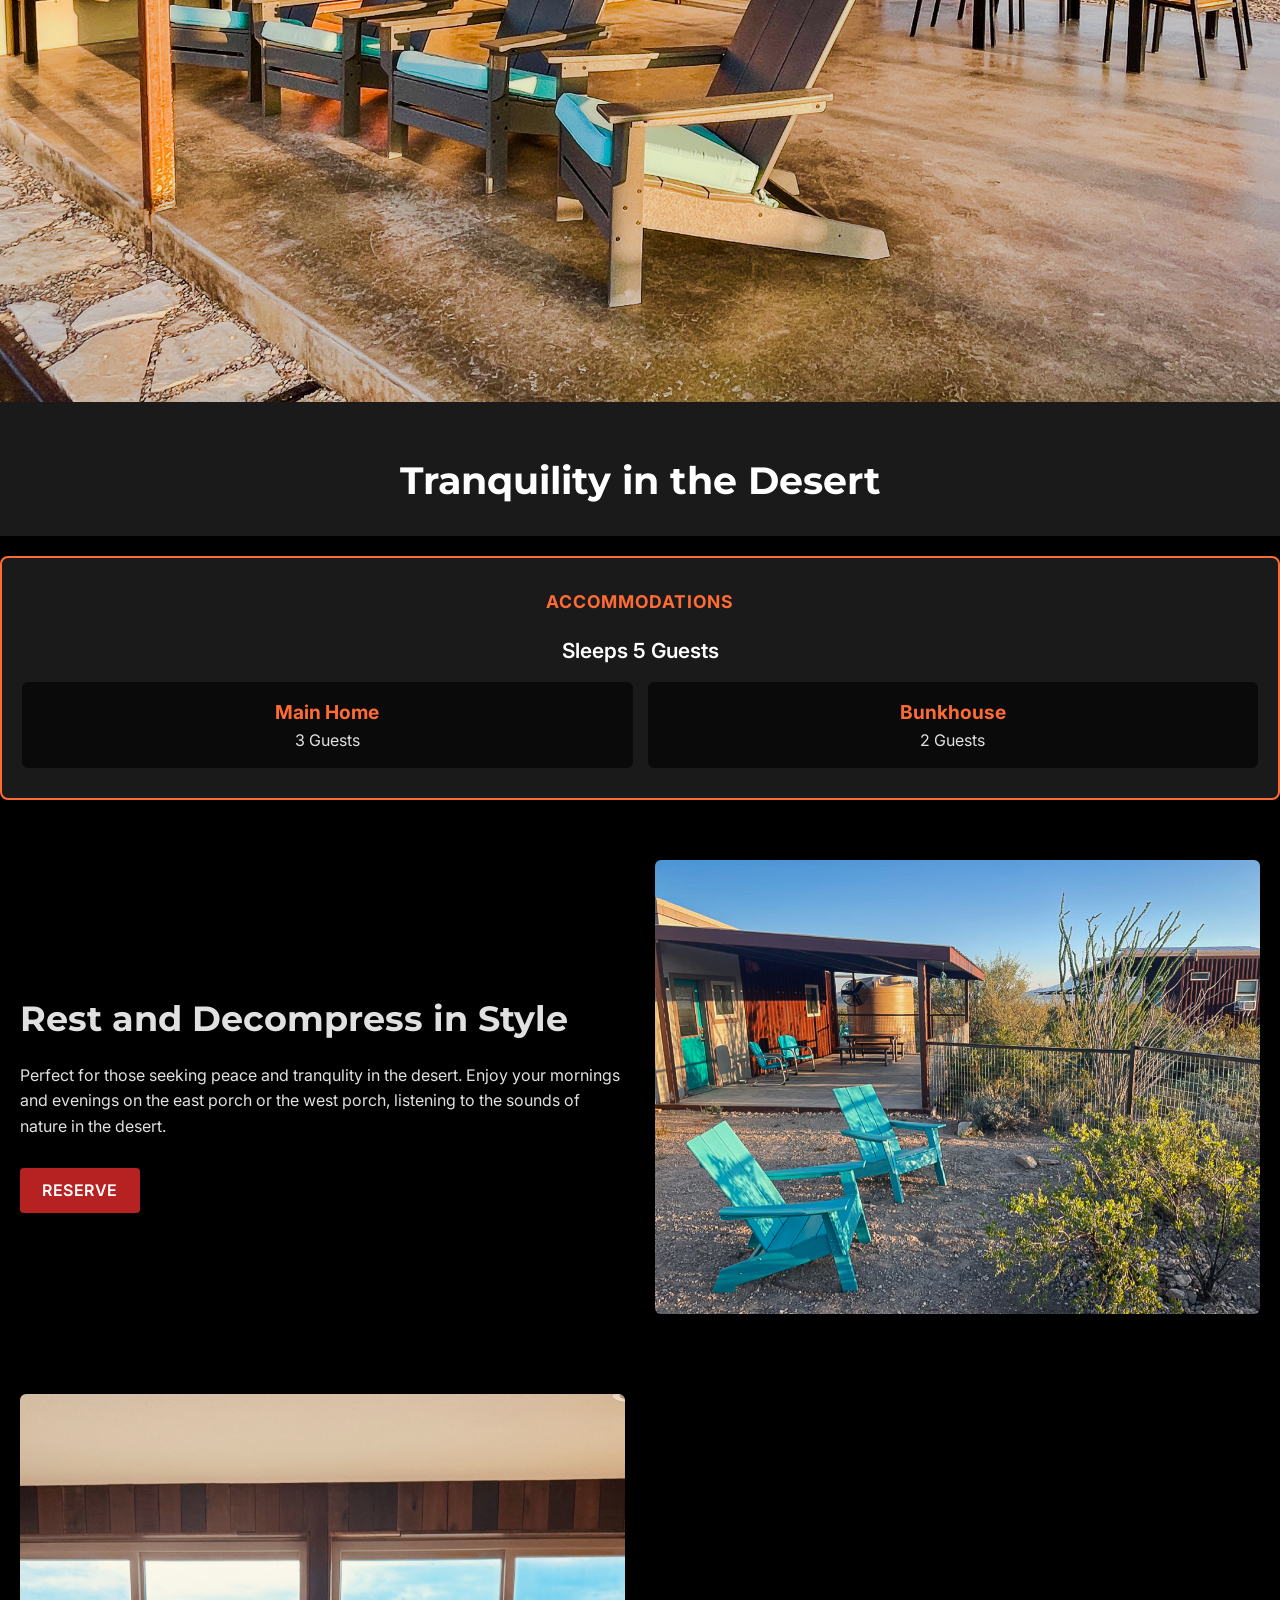
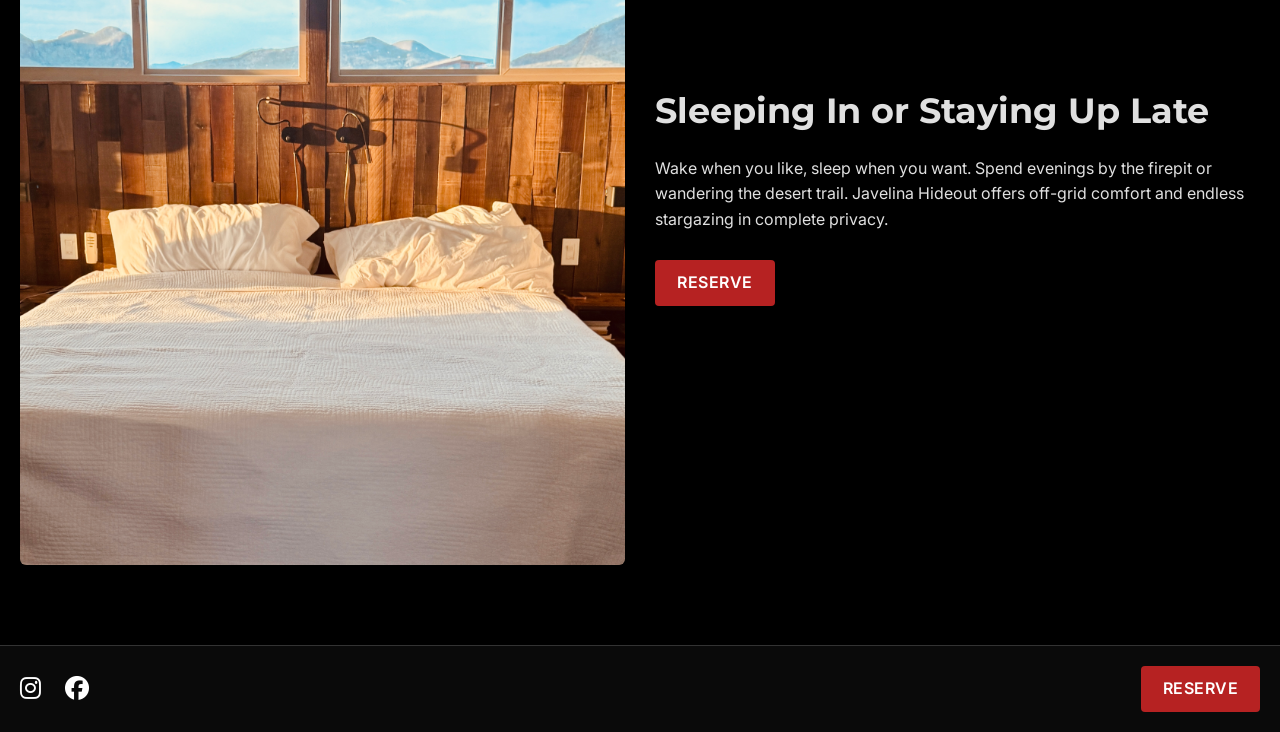
==== commit 215cb413: "Improve site typography, style and booking links" ====
--- a/index.html
+++ b/index.html
@@ -8,6 +8,7 @@
     <link rel="preconnect" href="https://fonts.googleapis.com">
     <link rel="preconnect" href="https://fonts.gstatic.com" crossorigin>
     <link href="https://fonts.googleapis.com/css2?family=Montserrat:wght@600;700;800&family=Inter:wght@300;400;600&display=swap" rel="stylesheet">
+    <link rel="stylesheet" href="https://cdnjs.cloudflare.com/ajax/libs/font-awesome/6.4.0/css/all.min.css">
 </head>
 <body>
     <header>
@@ -36,6 +37,21 @@
 
         <section class="banner">
             <h2>Tranquility in the Desert</h2>
+        </section>
+
+        <section class="capacity-badge reveal">
+            <h3>ACCOMMODATIONS</h3>
+            <p>Sleeps 5 Guests</p>
+            <div class="capacity-details">
+                <div class="capacity-item">
+                    <strong>Main Home</strong>
+                    3 Guests
+                </div>
+                <div class="capacity-item">
+                    <strong>Bunkhouse</strong>
+                    2 Guests
+                </div>
+            </div>
         </section>
 
         <section class="content-section">
@@ -71,8 +87,8 @@
 
     <footer>
         <div class="social-links">
-            <a href="https://www.instagram.com/javelina_hideout">Instagram</a>
-            <a href="https://www.facebook.com/javelinahideout">Facebook</a>
+            <a href="https://www.instagram.com/javelina_hideout" title="Instagram" target="_blank"><i class="fab fa-instagram"></i></a>
+            <a href="https://www.facebook.com/javelinahideout" title="Facebook" target="_blank"><i class="fab fa-facebook"></i></a>
         </div>
         <a href="https://bbvr-javelina.guestybookings.com/listings/5f4fd89a35d9df002918c283" class="reserve-button">RESERVE</a>
     </footer>
--- a/style.css
+++ b/style.css
@@ -1,8 +1,8 @@
 body {
     font-family: "Inter", sans-serif;
     margin: 0;
-    background-color: #fff;
-    color: #2b2b2b;
+    background-color: #000;
+    color: #e0e0e0;
     line-height: 1.6;
 }
 
@@ -11,8 +11,8 @@
     justify-content: space-between;
     align-items: center;
     padding: 20px;
-    background-color: #fff;
-    border-bottom: 1px solid #ddd;
+    background-color: #0a0a0a;
+    border-bottom: 1px solid #333;
     position: sticky;
     top: 0;
     z-index: 1000;
@@ -24,10 +24,7 @@
     font-family: "Montserrat", sans-serif;
     letter-spacing: -0.5px;
     font-weight: 800;
-    background: linear-gradient(135deg, #d2691e 0%, #ff6b35 50%, #e67e22 100%);
-    -webkit-background-clip: text;
-    -webkit-text-fill-color: transparent;
-    background-clip: text;
+    color: #fff;
 }
 
 .brand-link {
@@ -35,15 +32,12 @@
     font-weight: 800;
     text-decoration: none;
     letter-spacing: -0.5px;
+    color: #fff;
     transition: all 0.3s ease;
-    background: linear-gradient(135deg, #d2691e 0%, #ff6b35 50%, #e67e22 100%);
-    -webkit-background-clip: text;
-    -webkit-text-fill-color: transparent;
-    background-clip: text;
 }
 
 .brand-link:hover {
-    filter: brightness(1.1);
+    opacity: 0.8;
     transform: translateY(-2px);
 }
 
@@ -54,20 +48,63 @@
 }
 
 .nav-link {
-    color: #2b2b2b;
+    color: #fff;
     text-decoration: none;
     font-weight: 600;
     letter-spacing: 1px;
     font-size: 0.85em;
     padding: 8px 16px;
-    border: 2px solid #2b2b2b;
+    border: 2px solid #fff;
     border-radius: 4px;
     transition: all 0.3s ease;
 }
 
 .nav-link:hover {
-    background-color: #2b2b2b;
-    color: #fff;
+    background-color: #fff;
+    color: #000;
+}
+
+.capacity-badge {
+    background-color: #1a1a1a;
+    border: 2px solid #ff6b35;
+    padding: 30px 20px;
+    border-radius: 8px;
+    text-align: center;
+    margin: 20px 0;
+}
+
+.capacity-badge h3 {
+    color: #ff6b35;
+    font-size: 1.1em;
+    margin-top: 0;
+    letter-spacing: 1px;
+}
+
+.capacity-badge p {
+    color: #fff;
+    font-size: 1.3em;
+    margin: 10px 0;
+    font-weight: 600;
+}
+
+.capacity-details {
+    display: grid;
+    grid-template-columns: 1fr 1fr;
+    gap: 15px;
+    margin-top: 15px;
+}
+
+.capacity-item {
+    background-color: #0a0a0a;
+    padding: 15px;
+    border-radius: 6px;
+    color: #e0e0e0;
+}
+
+.capacity-item strong {
+    color: #ff6b35;
+    display: block;
+    font-size: 1.2em;
 }
 
 .reserve-button {
@@ -88,13 +125,15 @@
 .banner {
     text-align: center;
     padding: 48px 20px 24px;
-    background-color: #f5f2ee;
+    background-color: #1a1a1a;
 }
 
 .banner h2 {
     font-size: 2.4em;
     margin: 0;
-    font-family: "Playfair Display", serif;
+    font-family: "Montserrat", sans-serif;
+    color: #fff;
+    font-weight: 700;
 }
 
 .hero-section {
@@ -117,11 +156,11 @@
 }
 
 .heading-section h1 {
-    font-family: "Playfair Display", serif;
+    font-family: "Montserrat", sans-serif;
     font-size: 3.5em;
     margin: 0;
-    font-weight: 600;
-    color: #2b2b2b;
+    font-weight: 700;
+    color: #fff;
 }
 
 .sunset-feature {
@@ -162,14 +201,15 @@
 .content-section h2 {
     font-size: 2.2em;
     margin-bottom: 12px;
-    font-family: "Playfair Display", serif;
+    font-family: "Montserrat", sans-serif;
+    font-weight: 700;
 }
 
 .eyebrow {
     text-transform: uppercase;
     letter-spacing: 2px;
     font-size: 0.8em;
-    color: #8a7f72;
+    color: #999;
     margin: 0 0 6px;
 }
 
@@ -182,10 +222,11 @@
 
 .gallery-section h2,
 .faqs-section h2 {
-    font-family: "Playfair Display", serif;
+    font-family: "Montserrat", sans-serif;
     font-size: 2.5em;
     text-align: center;
     margin-bottom: 40px;
+    font-weight: 700;
 }
 
 .gallery-grid {
@@ -221,15 +262,18 @@
 .faq-item {
     margin-bottom: 30px;
     padding: 20px;
-    background-color: #f9f9f9;
+    background-color: #1a1a1a;
     border-radius: 6px;
+    border: 1px solid #333;
 }
 
 .faq-item h3 {
-    font-family: "Playfair Display", serif;
+    font-family: "Montserrat", sans-serif;
     font-size: 1.3em;
     margin-top: 0;
     margin-bottom: 10px;
+    color: #fff;
+    font-weight: 700;
 }
 
 .faq-item p {
@@ -285,15 +329,23 @@
     justify-content: space-between;
     align-items: center;
     padding: 20px;
-    background-color: #fff;
-    border-top: 1px solid #ddd;
+    background-color: #0a0a0a;
+    border-top: 1px solid #333;
     margin-top: 40px;
 }
 
 .social-links a {
     margin-right: 20px;
-    color: #333;
-    text-decoration: none;
+    color: #fff;
+    text-decoration: none;
+    font-size: 1.5em;
+    transition: all 0.3s ease;
+    display: inline-block;
+}
+
+.social-links a:hover {
+    color: #ff6b35;
+    transform: scale(1.2);
 }
 
 /* Animation */
